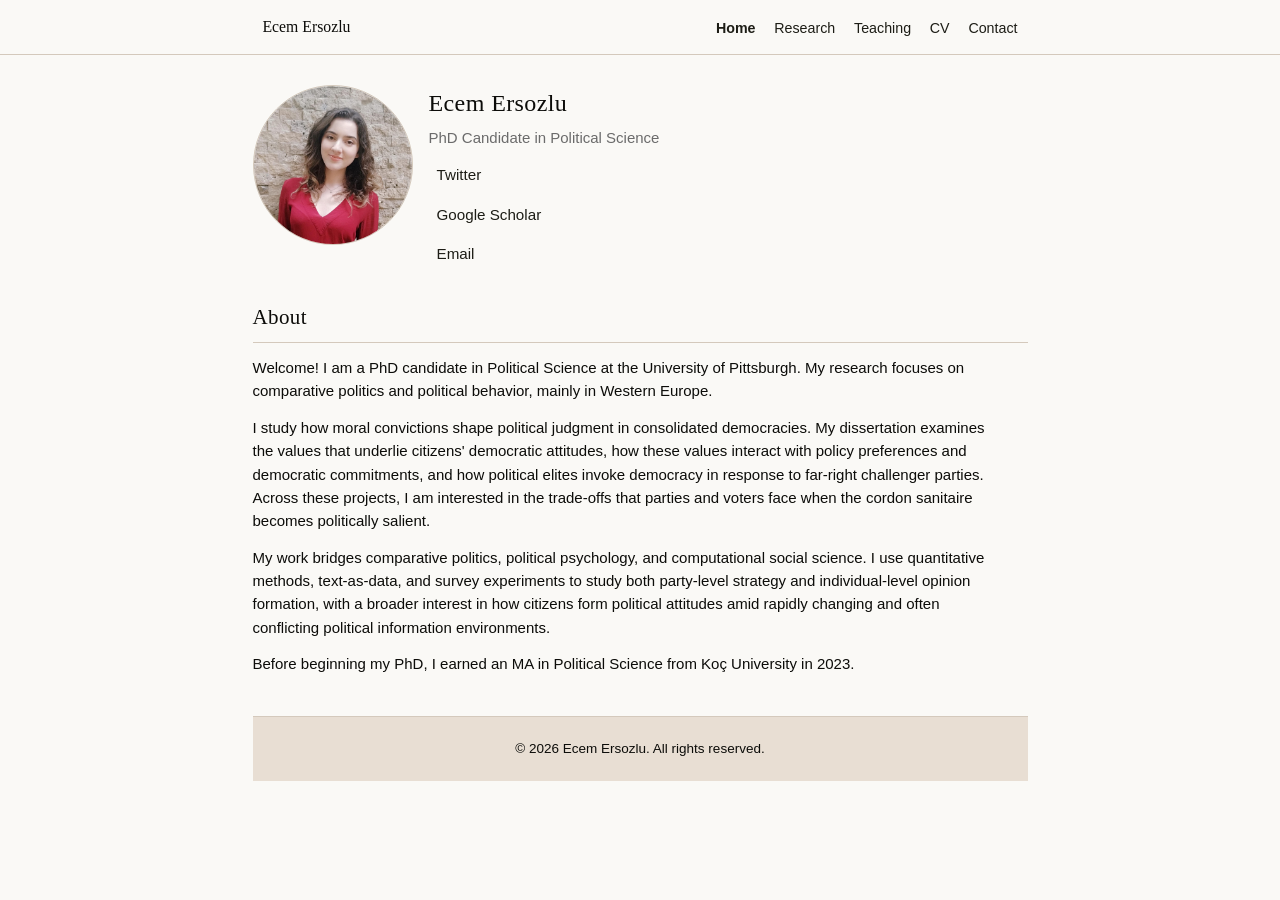
==== index.html @ 4c2ffeb3 "Update bio section with full text provided by user" ====
<!DOCTYPE html>
<html lang="en">
<head>
    <meta charset="UTF-8">
    <meta name="viewport" content="width=device-width, initial-scale=1.0">
    <title>Ecem Ersozlu</title>
    <link rel="stylesheet" href="style.css">
</head>
<body>
    <nav class="navbar">
        <div class="nav-container">
            <a href="index.html" class="nav-logo">Ecem Ersozlu</a>
            <ul class="nav-menu">
                <li><a href="index.html" class="nav-link active">Home</a></li>
                <li><a href="research.html" class="nav-link">Research</a></li>
                <li><a href="teaching.html" class="nav-link">Teaching</a></li>
                <li><a href="cv.html" class="nav-link">CV</a></li>
                <li><a href="contact.html" class="nav-link">Contact</a></li>
            </ul>
        </div>
    </nav>

    <main class="container">
        <section class="hero">
            <div class="hero-content">
                <div class="profile-image-container">
                    <img src="images/profile.jpeg" alt="Profile photo" class="profile-image">
                </div>

                <div class="profile-info">
                    <h1>Ecem Ersozlu</h1>
                    <p class="subtitle">PhD Candidate in Political Science</p>
                    <div class="profile-links">
                        <a href="https://twitter.com" target="_blank" rel="noopener noreferrer" class="profile-link">Twitter</a>
                        <a href="https://scholar.google.com" target="_blank" rel="noopener noreferrer" class="profile-link">Google Scholar</a>
                        <a href="mailto:ece38@pitt.edu" class="profile-link">Email</a>
                    </div>
                </div>
            </div>
        </section>

        <section class="bio">
    <h2>About</h2>
    <p>
        Welcome! I am a PhD candidate in Political Science at the University of Pittsburgh. My research focuses on comparative politics and political behavior, mainly in Western Europe.
    </p>
    <p>
        I study how moral convictions shape political judgment in consolidated democracies. My dissertation examines the values that underlie citizens' democratic attitudes, how these values interact with policy preferences and democratic commitments, and how political elites invoke democracy in response to far-right challenger parties. Across these projects, I am interested in the trade-offs that parties and voters face when the cordon sanitaire becomes politically salient.
    </p>
    <p>
        My work bridges comparative politics, political psychology, and computational social science. I use quantitative methods, text-as-data, and survey experiments to study both party-level strategy and individual-level opinion formation, with a broader interest in how citizens form political attitudes amid rapidly changing and often conflicting political information environments.
    </p>
    <p>
        Before beginning my PhD, I earned an MA in Political Science from Koç University in 2023.
    </p>
</section>

    <footer>
        <p>&copy; 2026 Ecem Ersozlu. All rights reserved.</p>
    </footer>
</body>
</html>
---- style.css ----
/* ===== CSS Reset ===== */
* {
    margin: 0;
    padding: 0;
    box-sizing: border-box;
}

/* ===== Root & Variables ===== */
:root {
    --bg-color: #faf9f6; /* updated as requested */
    --text-color: oklch(15.3% 0.006 107.1);
    --nav-link-color: oklch(22.8% 0.013 107.4); /* top ribbon links color */
    --accent-light: #E8DED3;
    --accent-border: #D4C9BC;
    --serif-font: 'Georgia', 'Garamond', serif;
    --sans-serif-font: -apple-system, BlinkMacSystemFont, 'Segoe UI', 'Roboto', 'Oxygen', 'Ubuntu', 'Cantarell', sans-serif;
}

/* ===== Typography ===== */
body {
    font-family: var(--sans-serif-font);
    background-color: var(--bg-color);
    color: var(--text-color);
    line-height: 1.55; /* slightly more compact */
    font-size: 15px; /* slightly smaller for compactness */
}

h1, h2, h3, h4, h5, h6 {
    font-family: var(--serif-font);
    margin-top: 1.25em;
    margin-bottom: 0.6em;
    font-weight: normal;
    letter-spacing: 0.4px;
}

h1 {
    font-size: 2.2em; /* reduced */
    margin-top: 0.4em;
    margin-bottom: 0.2em;
}

h2 {
    font-size: 1.4em; /* reduced */
    border-bottom: 1px solid var(--accent-border);
    padding-bottom: 0.45em;
}

p {
    margin-bottom: 0.9em;
}

a {
    color: var(--text-color);
    text-decoration: underline;
    text-decoration-thickness: 1px;
    text-underline-offset: 3px;
    transition: opacity 0.18s ease;
}

a:hover {
    opacity: 0.75;
}

/* ===== Navigation ===== */
.navbar {
    background-color: var(--bg-color);
    border-bottom: 1px solid var(--accent-border);
    position: sticky;
    top: 0;
    z-index: 100;
}

.nav-container {
    max-width: 800px;
    margin: 0 auto;
    padding: 1em 1.5em; /* slightly tighter */
    display: flex;
    justify-content: space-between;
    align-items: center;
}

.nav-logo {
    font-family: var(--serif-font);
    font-size: 1.05em;
    text-decoration: none;
    font-weight: normal;
    color: var(--text-color);
}

.nav-logo:hover {
    opacity: 0.8;
}

.nav-menu {
    display: flex;
    list-style: none;
    gap: 1.25em; /* slightly tighter */
}

.nav-link {
    text-decoration: none;
    font-size: 0.95em;
    position: relative;
    transition: opacity 0.18s ease;
    color: var(--nav-link-color); /* apply requested oklch color */
}

.nav-link:hover {
    opacity: 0.8;
}

.nav-link.active {
    font-weight: 600;
}

/* ===== Layout ===== */
.container {
    max-width: 820px;
    margin: 0 auto;
    padding: 2em 1.5em; /* more compact */
}

/* ===== Hero Section ===== */
.hero {
    margin-bottom: 2em; /* slightly compact */
}

.hero-content {
    display: flex;
    align-items: flex-start; /* image and text aligned at top */
    gap: 1rem;
}

.profile-image-container {
    flex: 0 0 auto;
}

.profile-image {
    width: 160px; /* smaller for compact look */
    height: 160px;
    border-radius: 50%;
    object-fit: cover;
    display: block;
    border: 1px solid var(--accent-border);
}

/* Info column (title, subtitle, links) */
.profile-info {
    display: flex;
    flex-direction: column;
    justify-content: flex-start;
}

.profile-info h1 {
    margin: 0;
    font-size: 1.5rem;
}

.subtitle {
    margin: 0.2rem 0 0.6rem 0;
    color: #6b6b6b;
}

/* Links stacked below the title */
.profile-links {
    display: flex;
    flex-direction: column;
    gap: 0.45rem;
}

.profile-link {
    display: inline-block;
    padding: 0.28rem 0.5rem;
    color: var(--nav-link-color);
    text-decoration: none;
    border-radius: 3px;
    font-size: 0.95rem;
}

/* Simple hover style */
.profile-link:hover {
    background: rgba(0,0,0,0.04);
}

/* ===== Bio & Content Sections ===== */
.bio, .research-section, .teaching-section, .cv-section, .contact-section {
    margin-bottom: 2.25em;
}

.bio p, .research-section p, .teaching-section p, .cv-section p {
    max-width: 750px;
    margin-left: 0;
}

/* ===== Research Papers ===== */
.paper {
    margin-bottom: 2em;
    padding-bottom: 2em;
    border-bottom: 1px solid var(--accent-border);
}

.paper:last-child {
    border-bottom: none;
    margin-bottom: 0;
    padding-bottom: 0;
}

.paper-title {
    font-family: var(--serif-font);
    font-size: 1.15em;
    margin-bottom: 0.5em;
    margin-top: 0;
}

.paper-meta {
    font-size: 0.9em;
    font-style: italic;
    margin-bottom: 0.75em;
    color: var(--text-color);
    opacity: 0.85;
}

.paper-abstract {
    font-size: 0.95em;
    line-height: 1.5;
    margin-bottom: 0.75em;
}

.paper-links {
    display: flex;
    gap: 1.25em;
    flex-wrap: wrap;
}

.paper-link {
    font-size: 0.9em;
    text-decoration: underline;
    text-decoration-thickness: 1px;
    text-underline-offset: 4px;
}

/* ===== Teaching ===== */
.course {
    margin-bottom: 1.75em;
    padding-bottom: 1.75em;
    border-bottom: 1px solid var(--accent-border);
}

.course:last-child {
    border-bottom: none;
    margin-bottom: 0;
    padding-bottom: 0;
}

.course-title {
    font-family: var(--serif-font);
    font-size: 1.05em;
    margin-bottom: 0.25em;
    margin-top: 0;
}

.course-role {
    font-size: 0.9em;
    font-style: italic;
    margin-bottom: 0.5em;
    opacity: 0.85;
}

.course-description {
    font-size: 0.95em;
    line-height: 1.5;
}

/* ===== CV Section ===== */
.cv-section h3 {
    margin-top: 1.75em;
}

.cv-item {
    margin-bottom: 1.1em;
}

.cv-item-title {
    font-family: var(--serif-font);
    font-weight: 600;
    margin-bottom: 0.25em;
}

.cv-item-meta {
    font-size: 0.9em;
    font-style: italic;
    opacity: 0.85;
    margin-bottom: 0.5em;
}

.cv-item-description {
    font-size: 0.95em;
    margin-bottom: 0.5em;
}

/* ===== Contact Form ===== */
.contact-section {
    max-width: 600px;
}

.form-group {
    margin-bottom: 1.25em;
}

label {
    display: block;
    margin-bottom: 0.5em;
    font-weight: 500;
    font-family: var(--serif-font);
}

input[type="text"],
input[type="email"],
textarea {
    width: 100%;
    padding: 0.7em;
    border: 1px solid var(--accent-border);
    background-color: white;
    color: var(--text-color);
    font-family: var(--sans-serif-font);
    font-size: 0.95em;
    border-radius: 2px;
}

textarea {
    resize: vertical;
    min-height: 140px;
}

input[type="text"]:focus,
input[type="email"]:focus,
textarea:focus {
    outline: none;
    border-color: var(--text-color);
    box-shadow: 0 0 0 2px rgba(0, 0, 0, 0.04);
}

button {
    background-color: var(--text-color);
    color: var(--bg-color);
    padding: 0.6em 1.6em;
    border: none;
    border-radius: 2px;
    font-family: var(--sans-serif-font);
    font-size: 0.95em;
    cursor: pointer;
    transition: opacity 0.18s ease;
}

button:hover {
    opacity: 0.85;
}

/* ===== Footer ===== */
footer {
    background-color: var(--accent-light);
    border-top: 1px solid var(--accent-border);
    padding: 1.6em;
    text-align: center;
    font-size: 0.9em;
    margin-top: 3em;
}

footer p {
    margin-bottom: 0;
}

/* ===== Responsive Design ===== */
@media (max-width: 768px) {
    .nav-container {
        flex-direction: column;
        gap: 0.8em;
        align-items: flex-start;
    }

    .nav-menu {
        gap: 0.9em;
        font-size: 0.9em;
    }

    h1 {
        font-size: 1.6em;
    }

    h2 {
        font-size: 1.1em;
    }

    .container {
        padding: 1.5em 1em;
    }

    .hero-content {
        flex-direction: column;
        align-items: center;
        text-align: center;
        gap: 0.9rem;
    }

    .profile-image {
        width: 140px;
        height: 140px;
    }

    .profile-links {
        gap: 0.9em;
    }
}

@media (max-width: 480px) {
    body {
        font-size: 14px;
    }

    h1 {
        font-size: 1.4em;
    }

    h2 {
        font-size: 1.05em;
    }

    .nav-menu {
        flex-direction: column;
        gap: 0.8em;
        font-size: 0.85em;
    }

    .container {
        padding: 1em 0.9em;
    }

    .profile-image {
        width: 120px;
        height: 120px;
    }

    .profile-links {
        flex-direction: row;
        gap: 0.6rem;
        flex-wrap: wrap;
        justify-content: center;
    }

    .profile-link {
        display: inline-block;
    }
}
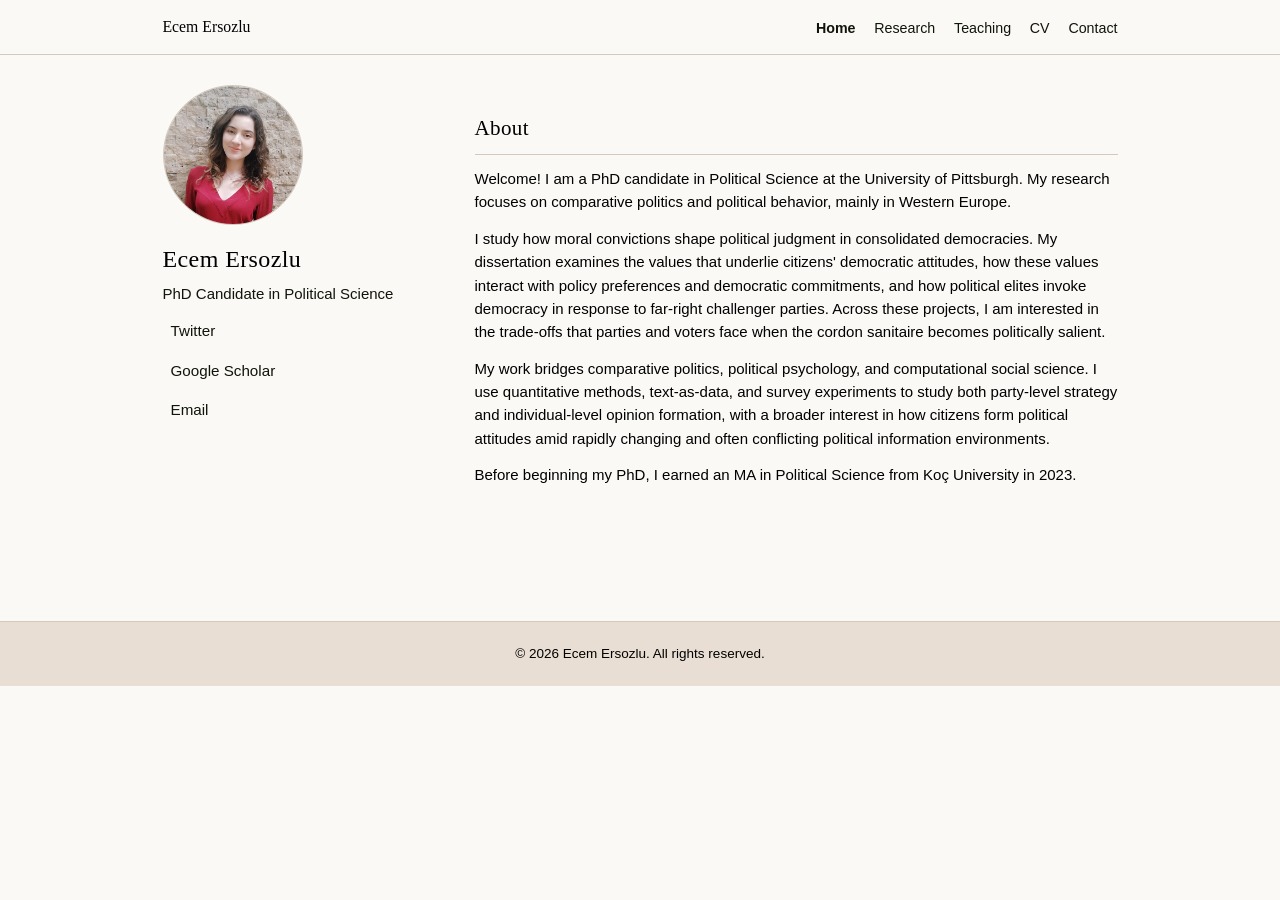
==== commit 0101fc1c: "Layout: left column (image + name + links) and right column (About). Set primary color black and sec" ====
--- a/index.html
+++ b/index.html
@@ -21,12 +21,11 @@
     </nav>
 
     <main class="container">
-        <section class="hero">
-            <div class="hero-content">
+        <section class="intro">
+            <div class="intro-left">
                 <div class="profile-image-container">
                     <img src="images/profile.jpeg" alt="Profile photo" class="profile-image">
                 </div>
-
                 <div class="profile-info">
                     <h1>Ecem Ersozlu</h1>
                     <p class="subtitle">PhD Candidate in Political Science</p>
@@ -37,23 +36,29 @@
                     </div>
                 </div>
             </div>
+
+            <div class="intro-right">
+                <section class="bio">
+                    <h2>About</h2>
+                    <p>
+                        Welcome! I am a PhD candidate in Political Science at the University of Pittsburgh. My research focuses on comparative politics and political behavior, mainly in Western Europe.
+                    </p>
+                    <p>
+                        I study how moral convictions shape political judgment in consolidated democracies. My dissertation examines the values that underlie citizens' democratic attitudes, how these values interact with policy preferences and democratic commitments, and how political elites invoke democracy in response to far-right challenger parties. Across these projects, I am interested in the trade-offs that parties and voters face when the cordon sanitaire becomes politically salient.
+                    </p>
+                    <p>
+                        My work bridges comparative politics, political psychology, and computational social science. I use quantitative methods, text-as-data, and survey experiments to study both party-level strategy and individual-level opinion formation, with a broader interest in how citizens form political attitudes amid rapidly changing and often conflicting political information environments.
+                    </p>
+                    <p>
+                        Before beginning my PhD, I earned an MA in Political Science from Koç University in 2023.
+                    </p>
+                </section>
+            </div>
         </section>
 
-        <section class="bio">
-    <h2>About</h2>
-    <p>
-        Welcome! I am a PhD candidate in Political Science at the University of Pittsburgh. My research focuses on comparative politics and political behavior, mainly in Western Europe.
-    </p>
-    <p>
-        I study how moral convictions shape political judgment in consolidated democracies. My dissertation examines the values that underlie citizens' democratic attitudes, how these values interact with policy preferences and democratic commitments, and how political elites invoke democracy in response to far-right challenger parties. Across these projects, I am interested in the trade-offs that parties and voters face when the cordon sanitaire becomes politically salient.
-    </p>
-    <p>
-        My work bridges comparative politics, political psychology, and computational social science. I use quantitative methods, text-as-data, and survey experiments to study both party-level strategy and individual-level opinion formation, with a broader interest in how citizens form political attitudes amid rapidly changing and often conflicting political information environments.
-    </p>
-    <p>
-        Before beginning my PhD, I earned an MA in Political Science from Koç University in 2023.
-    </p>
-</section>
+        <!-- other sections (research, teaching, etc.) remain below -->
+
+    </main>
 
     <footer>
         <p>&copy; 2026 Ecem Ersozlu. All rights reserved.</p>
--- a/style.css
+++ b/style.css
@@ -7,9 +7,11 @@
 
 /* ===== Root & Variables ===== */
 :root {
-    --bg-color: #faf9f6; /* updated as requested */
-    --text-color: oklch(15.3% 0.006 107.1);
-    --nav-link-color: oklch(22.8% 0.013 107.4); /* top ribbon links color */
+    --bg-color: #faf9f6;
+    --primary-color: #000000; /* writing primary color: black */
+    --secondary-color: #111509; /* writing secondary color and nav links */
+    --text-color: var(--primary-color);
+    --nav-link-color: var(--secondary-color);
     --accent-light: #E8DED3;
     --accent-border: #D4C9BC;
     --serif-font: 'Georgia', 'Garamond', serif;
@@ -21,8 +23,8 @@
     font-family: var(--sans-serif-font);
     background-color: var(--bg-color);
     color: var(--text-color);
-    line-height: 1.55; /* slightly more compact */
-    font-size: 15px; /* slightly smaller for compactness */
+    line-height: 1.55;
+    font-size: 15px;
 }
 
 h1, h2, h3, h4, h5, h6 {
@@ -31,26 +33,28 @@
     margin-bottom: 0.6em;
     font-weight: normal;
     letter-spacing: 0.4px;
+    color: var(--primary-color);
 }
 
 h1 {
-    font-size: 2.2em; /* reduced */
+    font-size: 2.2em;
     margin-top: 0.4em;
     margin-bottom: 0.2em;
 }
 
 h2 {
-    font-size: 1.4em; /* reduced */
+    font-size: 1.4em;
     border-bottom: 1px solid var(--accent-border);
     padding-bottom: 0.45em;
 }
 
 p {
     margin-bottom: 0.9em;
+    color: var(--primary-color);
 }
 
 a {
-    color: var(--text-color);
+    color: var(--primary-color);
     text-decoration: underline;
     text-decoration-thickness: 1px;
     text-underline-offset: 3px;
@@ -71,9 +75,9 @@
 }
 
 .nav-container {
-    max-width: 800px;
+    max-width: 1000px;
     margin: 0 auto;
-    padding: 1em 1.5em; /* slightly tighter */
+    padding: 1em 1.5em;
     display: flex;
     justify-content: space-between;
     align-items: center;
@@ -84,7 +88,7 @@
     font-size: 1.05em;
     text-decoration: none;
     font-weight: normal;
-    color: var(--text-color);
+    color: var(--primary-color);
 }
 
 .nav-logo:hover {
@@ -94,7 +98,7 @@
 .nav-menu {
     display: flex;
     list-style: none;
-    gap: 1.25em; /* slightly tighter */
+    gap: 1.25em;
 }
 
 .nav-link {
@@ -102,7 +106,7 @@
     font-size: 0.95em;
     position: relative;
     transition: opacity 0.18s ease;
-    color: var(--nav-link-color); /* apply requested oklch color */
+    color: var(--nav-link-color);
 }
 
 .nav-link:hover {
@@ -115,53 +119,50 @@
 
 /* ===== Layout ===== */
 .container {
-    max-width: 820px;
+    max-width: 1000px;
     margin: 0 auto;
-    padding: 2em 1.5em; /* more compact */
-}
-
-/* ===== Hero Section ===== */
-.hero {
-    margin-bottom: 2em; /* slightly compact */
-}
-
-.hero-content {
-    display: flex;
-    align-items: flex-start; /* image and text aligned at top */
+    padding: 2em 1.5em;
+}
+
+/* ===== Intro Two-column ===== */
+.intro {
+    display: flex;
+    gap: 2rem;
+    align-items: flex-start;
+    margin-bottom: 2em;
+}
+
+.intro-left {
+    flex: 0 0 280px; /* fixed-ish left column */
+    display: flex;
+    flex-direction: column;
     gap: 1rem;
 }
 
-.profile-image-container {
-    flex: 0 0 auto;
+.intro-right {
+    flex: 1 1 auto;
 }
 
 .profile-image {
-    width: 160px; /* smaller for compact look */
-    height: 160px;
+    width: 140px;
+    height: 140px;
     border-radius: 50%;
     object-fit: cover;
     display: block;
     border: 1px solid var(--accent-border);
 }
 
-/* Info column (title, subtitle, links) */
-.profile-info {
-    display: flex;
-    flex-direction: column;
-    justify-content: flex-start;
-}
-
 .profile-info h1 {
     margin: 0;
     font-size: 1.5rem;
+    color: var(--primary-color);
 }
 
 .subtitle {
     margin: 0.2rem 0 0.6rem 0;
-    color: #6b6b6b;
-}
-
-/* Links stacked below the title */
+    color: var(--secondary-color);
+}
+
 .profile-links {
     display: flex;
     flex-direction: column;
@@ -177,7 +178,6 @@
     font-size: 0.95rem;
 }
 
-/* Simple hover style */
 .profile-link:hover {
     background: rgba(0,0,0,0.04);
 }
@@ -188,266 +188,58 @@
 }
 
 .bio p, .research-section p, .teaching-section p, .cv-section p {
-    max-width: 750px;
+    max-width: 720px;
     margin-left: 0;
 }
 
-/* ===== Research Papers ===== */
-.paper {
-    margin-bottom: 2em;
-    padding-bottom: 2em;
-    border-bottom: 1px solid var(--accent-border);
-}
-
-.paper:last-child {
-    border-bottom: none;
-    margin-bottom: 0;
-    padding-bottom: 0;
-}
-
-.paper-title {
-    font-family: var(--serif-font);
-    font-size: 1.15em;
-    margin-bottom: 0.5em;
-    margin-top: 0;
-}
-
-.paper-meta {
-    font-size: 0.9em;
-    font-style: italic;
-    margin-bottom: 0.75em;
-    color: var(--text-color);
-    opacity: 0.85;
-}
-
-.paper-abstract {
-    font-size: 0.95em;
-    line-height: 1.5;
-    margin-bottom: 0.75em;
-}
-
-.paper-links {
-    display: flex;
-    gap: 1.25em;
-    flex-wrap: wrap;
-}
-
-.paper-link {
-    font-size: 0.9em;
-    text-decoration: underline;
-    text-decoration-thickness: 1px;
-    text-underline-offset: 4px;
-}
-
-/* ===== Teaching ===== */
-.course {
-    margin-bottom: 1.75em;
-    padding-bottom: 1.75em;
-    border-bottom: 1px solid var(--accent-border);
-}
-
-.course:last-child {
-    border-bottom: none;
-    margin-bottom: 0;
-    padding-bottom: 0;
-}
-
-.course-title {
-    font-family: var(--serif-font);
-    font-size: 1.05em;
-    margin-bottom: 0.25em;
-    margin-top: 0;
-}
-
-.course-role {
-    font-size: 0.9em;
-    font-style: italic;
-    margin-bottom: 0.5em;
-    opacity: 0.85;
-}
-
-.course-description {
-    font-size: 0.95em;
-    line-height: 1.5;
-}
-
-/* ===== CV Section ===== */
-.cv-section h3 {
-    margin-top: 1.75em;
-}
-
-.cv-item {
-    margin-bottom: 1.1em;
-}
-
-.cv-item-title {
-    font-family: var(--serif-font);
-    font-weight: 600;
-    margin-bottom: 0.25em;
-}
-
-.cv-item-meta {
-    font-size: 0.9em;
-    font-style: italic;
-    opacity: 0.85;
-    margin-bottom: 0.5em;
-}
-
-.cv-item-description {
-    font-size: 0.95em;
-    margin-bottom: 0.5em;
-}
-
-/* ===== Contact Form ===== */
-.contact-section {
-    max-width: 600px;
-}
-
-.form-group {
-    margin-bottom: 1.25em;
-}
-
-label {
-    display: block;
-    margin-bottom: 0.5em;
-    font-weight: 500;
-    font-family: var(--serif-font);
-}
-
-input[type="text"],
-input[type="email"],
-textarea {
-    width: 100%;
-    padding: 0.7em;
-    border: 1px solid var(--accent-border);
-    background-color: white;
-    color: var(--text-color);
-    font-family: var(--sans-serif-font);
-    font-size: 0.95em;
-    border-radius: 2px;
-}
-
-textarea {
-    resize: vertical;
-    min-height: 140px;
-}
-
-input[type="text"]:focus,
-input[type="email"]:focus,
-textarea:focus {
-    outline: none;
-    border-color: var(--text-color);
-    box-shadow: 0 0 0 2px rgba(0, 0, 0, 0.04);
-}
-
-button {
-    background-color: var(--text-color);
-    color: var(--bg-color);
-    padding: 0.6em 1.6em;
-    border: none;
-    border-radius: 2px;
-    font-family: var(--sans-serif-font);
-    font-size: 0.95em;
-    cursor: pointer;
-    transition: opacity 0.18s ease;
-}
-
-button:hover {
-    opacity: 0.85;
-}
-
-/* ===== Footer ===== */
-footer {
-    background-color: var(--accent-light);
-    border-top: 1px solid var(--accent-border);
-    padding: 1.6em;
-    text-align: center;
-    font-size: 0.9em;
-    margin-top: 3em;
-}
-
-footer p {
-    margin-bottom: 0;
-}
+/* ===== Other content styles preserved from previous file ===== */
+.paper { margin-bottom: 2em; padding-bottom: 2em; border-bottom: 1px solid var(--accent-border); }
+.paper:last-child { border-bottom: none; margin-bottom: 0; padding-bottom: 0; }
+.paper-title { font-family: var(--serif-font); font-size: 1.15em; margin-bottom: 0.5em; margin-top: 0; }
+.paper-meta { font-size: 0.9em; font-style: italic; margin-bottom: 0.75em; color: var(--text-color); opacity: 0.85; }
+.paper-abstract { font-size: 0.95em; line-height: 1.5; margin-bottom: 0.75em; }
+.paper-links { display: flex; gap: 1.25em; flex-wrap: wrap; }
+.paper-link { font-size: 0.9em; text-decoration: underline; text-decoration-thickness: 1px; text-underline-offset: 4px; }
+
+.course { margin-bottom: 1.75em; padding-bottom: 1.75em; border-bottom: 1px solid var(--accent-border); }
+.course:last-child { border-bottom: none; margin-bottom: 0; padding-bottom: 0; }
+.course-title { font-family: var(--serif-font); font-size: 1.05em; margin-bottom: 0.25em; margin-top: 0; }
+.course-role { font-size: 0.9em; font-style: italic; margin-bottom: 0.5em; opacity: 0.85; }
+.course-description { font-size: 0.95em; line-height: 1.5; }
+
+.cv-section h3 { margin-top: 1.75em; }
+.cv-item { margin-bottom: 1.1em; }
+.cv-item-title { font-family: var(--serif-font); font-weight: 600; margin-bottom: 0.25em; }
+.cv-item-meta { font-size: 0.9em; font-style: italic; opacity: 0.85; margin-bottom: 0.5em; }
+.cv-item-description { font-size: 0.95em; margin-bottom: 0.5em; }
+
+.contact-section { max-width: 600px; }
+.form-group { margin-bottom: 1.25em; }
+label { display: block; margin-bottom: 0.5em; font-weight: 500; font-family: var(--serif-font); }
+input[type="text"], input[type="email"], textarea { width: 100%; padding: 0.7em; border: 1px solid var(--accent-border); background-color: white; color: var(--text-color); font-family: var(--sans-serif-font); font-size: 0.95em; border-radius: 2px; }
+textarea { resize: vertical; min-height: 140px; }
+input[type="text"]:focus, input[type="email"]:focus, textarea:focus { outline: none; border-color: var(--text-color); box-shadow: 0 0 0 2px rgba(0, 0, 0, 0.04); }
+button { background-color: var(--text-color); color: var(--bg-color); padding: 0.6em 1.6em; border: none; border-radius: 2px; font-family: var(--sans-serif-font); font-size: 0.95em; cursor: pointer; transition: opacity 0.18s ease; }
+button:hover { opacity: 0.85; }
+
+footer { background-color: var(--accent-light); border-top: 1px solid var(--accent-border); padding: 1.6em; text-align: center; font-size: 0.9em; margin-top: 3em; }
+footer p { margin-bottom: 0; }
 
 /* ===== Responsive Design ===== */
-@media (max-width: 768px) {
-    .nav-container {
-        flex-direction: column;
-        gap: 0.8em;
-        align-items: flex-start;
-    }
-
-    .nav-menu {
-        gap: 0.9em;
-        font-size: 0.9em;
-    }
-
-    h1 {
-        font-size: 1.6em;
-    }
-
-    h2 {
-        font-size: 1.1em;
-    }
-
-    .container {
-        padding: 1.5em 1em;
-    }
-
-    .hero-content {
-        flex-direction: column;
-        align-items: center;
-        text-align: center;
-        gap: 0.9rem;
-    }
-
-    .profile-image {
-        width: 140px;
-        height: 140px;
-    }
-
-    .profile-links {
-        gap: 0.9em;
-    }
+@media (max-width: 900px) {
+    .intro { flex-direction: column; }
+    .intro-left { flex: none; align-items: center; }
+    .intro-right { width: 100%; }
+    .profile-image { width: 140px; height: 140px; }
+    .nav-container { max-width: 100%; padding: 1em; }
 }
 
 @media (max-width: 480px) {
-    body {
-        font-size: 14px;
-    }
-
-    h1 {
-        font-size: 1.4em;
-    }
-
-    h2 {
-        font-size: 1.05em;
-    }
-
-    .nav-menu {
-        flex-direction: column;
-        gap: 0.8em;
-        font-size: 0.85em;
-    }
-
-    .container {
-        padding: 1em 0.9em;
-    }
-
-    .profile-image {
-        width: 120px;
-        height: 120px;
-    }
-
-    .profile-links {
-        flex-direction: row;
-        gap: 0.6rem;
-        flex-wrap: wrap;
-        justify-content: center;
-    }
-
-    .profile-link {
-        display: inline-block;
-    }
-}
+    body { font-size: 14px; }
+    h1 { font-size: 1.4em; }
+    .nav-menu { flex-direction: column; gap: 0.8em; font-size: 0.85em; }
+    .container { padding: 1em 0.9em; }
+    .profile-image { width: 120px; height: 120px; }
+    .profile-links { flex-direction: row; gap: 0.6rem; flex-wrap: wrap; justify-content: center; }
+    .profile-link { display: inline-block; }
+}
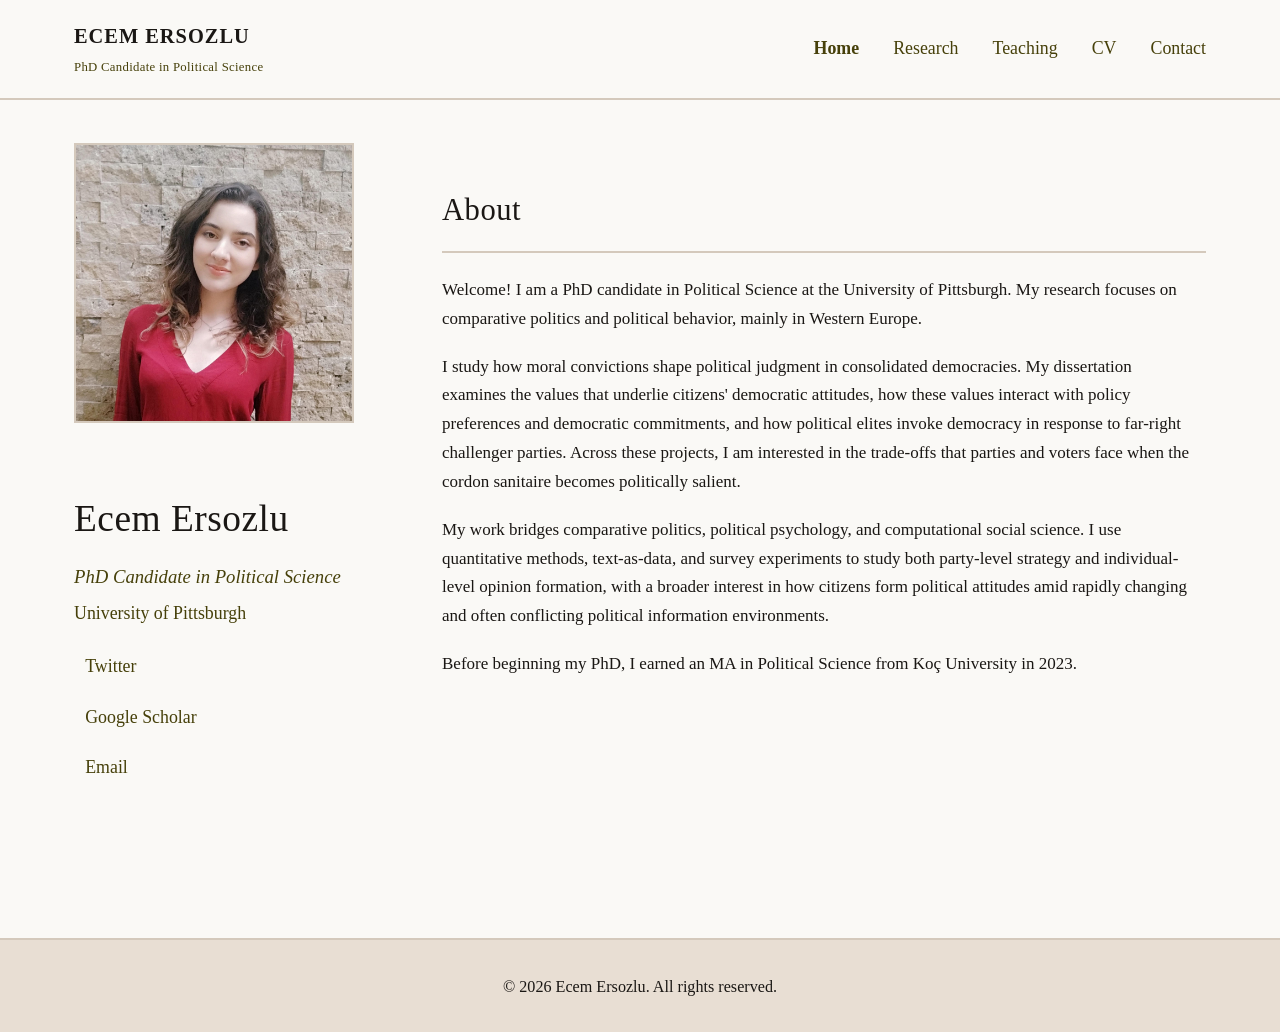
==== commit 9e745897: "Bigger fonts (all serif), square photo, update colors (#46400A secondary, #1a1714 body text), light " ====
--- a/index.html
+++ b/index.html
@@ -9,7 +9,10 @@
 <body>
     <nav class="navbar">
         <div class="nav-container">
-            <a href="index.html" class="nav-logo">Ecem Ersozlu</a>
+            <div class="nav-logo">
+                <div class="nav-logo-main">ECEM ERSOZLU</div>
+                <div class="nav-logo-sub">PhD Candidate in Political Science</div>
+            </div>
             <ul class="nav-menu">
                 <li><a href="index.html" class="nav-link active">Home</a></li>
                 <li><a href="research.html" class="nav-link">Research</a></li>
@@ -29,6 +32,7 @@
                 <div class="profile-info">
                     <h1>Ecem Ersozlu</h1>
                     <p class="subtitle">PhD Candidate in Political Science</p>
+                    <p class="institution">University of Pittsburgh</p>
                     <div class="profile-links">
                         <a href="https://twitter.com" target="_blank" rel="noopener noreferrer" class="profile-link">Twitter</a>
                         <a href="https://scholar.google.com" target="_blank" rel="noopener noreferrer" class="profile-link">Google Scholar</a>
--- a/style.css
+++ b/style.css
@@ -8,109 +8,124 @@
 /* ===== Root & Variables ===== */
 :root {
     --bg-color: #faf9f6;
-    --primary-color: #000000; /* writing primary color: black */
-    --secondary-color: #111509; /* writing secondary color and nav links */
+    --primary-color: #1a1714; /* body text: slightly darker than #111509 */
+    --secondary-color: #46400A; /* nav links and accent text */
+    --light-earthy-olive: #E8DED3; /* light earthy olive for secondary backgrounds */
     --text-color: var(--primary-color);
     --nav-link-color: var(--secondary-color);
-    --accent-light: #E8DED3;
+    --accent-light: var(--light-earthy-olive);
     --accent-border: #D4C9BC;
     --serif-font: 'Georgia', 'Garamond', serif;
-    --sans-serif-font: -apple-system, BlinkMacSystemFont, 'Segoe UI', 'Roboto', 'Oxygen', 'Ubuntu', 'Cantarell', sans-serif;
 }
 
 /* ===== Typography ===== */
 body {
-    font-family: var(--sans-serif-font);
+    font-family: var(--serif-font);
     background-color: var(--bg-color);
     color: var(--text-color);
-    line-height: 1.55;
-    font-size: 15px;
+    line-height: 1.65;
+    font-size: 17px;
 }
 
 h1, h2, h3, h4, h5, h6 {
     font-family: var(--serif-font);
-    margin-top: 1.25em;
-    margin-bottom: 0.6em;
+    margin-top: 1.4em;
+    margin-bottom: 0.75em;
     font-weight: normal;
-    letter-spacing: 0.4px;
+    letter-spacing: 0.5px;
     color: var(--primary-color);
 }
 
 h1 {
-    font-size: 2.2em;
-    margin-top: 0.4em;
-    margin-bottom: 0.2em;
+    font-size: 2.5em;
+    margin-top: 0.5em;
+    margin-bottom: 0.3em;
 }
 
 h2 {
-    font-size: 1.4em;
-    border-bottom: 1px solid var(--accent-border);
-    padding-bottom: 0.45em;
+    font-size: 1.8em;
+    border-bottom: 2px solid var(--accent-border);
+    padding-bottom: 0.5em;
 }
 
 p {
-    margin-bottom: 0.9em;
+    margin-bottom: 1.1em;
     color: var(--primary-color);
+    line-height: 1.7;
 }
 
 a {
     color: var(--primary-color);
     text-decoration: underline;
     text-decoration-thickness: 1px;
-    text-underline-offset: 3px;
-    transition: opacity 0.18s ease;
+    text-underline-offset: 4px;
+    transition: opacity 0.2s ease;
 }
 
 a:hover {
-    opacity: 0.75;
+    opacity: 0.7;
 }
 
 /* ===== Navigation ===== */
 .navbar {
     background-color: var(--bg-color);
-    border-bottom: 1px solid var(--accent-border);
+    border-bottom: 2px solid var(--accent-border);
     position: sticky;
     top: 0;
     z-index: 100;
 }
 
 .nav-container {
-    max-width: 1000px;
+    max-width: 1200px;
     margin: 0 auto;
-    padding: 1em 1.5em;
+    padding: 1.2em 2em;
     display: flex;
     justify-content: space-between;
     align-items: center;
+    gap: 2em;
 }
 
 .nav-logo {
-    font-family: var(--serif-font);
-    font-size: 1.05em;
+    flex: 0 0 auto;
     text-decoration: none;
     font-weight: normal;
+}
+
+.nav-logo-main {
+    font-family: var(--serif-font);
+    font-size: 1.2em;
+    font-weight: 600;
     color: var(--primary-color);
-}
-
-.nav-logo:hover {
-    opacity: 0.8;
+    letter-spacing: 1px;
+}
+
+.nav-logo-sub {
+    font-family: var(--serif-font);
+    font-size: 0.75em;
+    color: var(--secondary-color);
+    margin-top: 0.2em;
+    text-align: center;
+    letter-spacing: 0.3px;
 }
 
 .nav-menu {
     display: flex;
     list-style: none;
-    gap: 1.25em;
+    gap: 2em;
+    margin: 0;
 }
 
 .nav-link {
     text-decoration: none;
-    font-size: 0.95em;
+    font-size: 1.05em;
     position: relative;
-    transition: opacity 0.18s ease;
+    transition: opacity 0.2s ease;
     color: var(--nav-link-color);
+    font-family: var(--serif-font);
 }
 
 .nav-link:hover {
-    opacity: 0.8;
+    opacity: 0.75;
 }
 
 .nav-link.active {
@@ -119,127 +134,355 @@
 
 /* ===== Layout ===== */
 .container {
-    max-width: 1000px;
+    max-width: 1200px;
     margin: 0 auto;
-    padding: 2em 1.5em;
+    padding: 2.5em 2em;
 }
 
 /* ===== Intro Two-column ===== */
 .intro {
     display: flex;
-    gap: 2rem;
+    gap: 3rem;
     align-items: flex-start;
-    margin-bottom: 2em;
+    margin-bottom: 2.5em;
 }
 
 .intro-left {
-    flex: 0 0 280px; /* fixed-ish left column */
+    flex: 0 0 320px;
     display: flex;
     flex-direction: column;
-    gap: 1rem;
+    gap: 1.25rem;
 }
 
 .intro-right {
     flex: 1 1 auto;
 }
 
+.profile-image-container {
+    margin-bottom: 0.5em;
+}
+
 .profile-image {
-    width: 140px;
-    height: 140px;
-    border-radius: 50%;
+    width: 280px;
+    height: 280px;
     object-fit: cover;
     display: block;
-    border: 1px solid var(--accent-border);
+    border: 2px solid var(--accent-border);
 }
 
 .profile-info h1 {
-    margin: 0;
-    font-size: 1.5rem;
+    margin: 1em 0 0.3em 0;
+    font-size: 2.2em;
     color: var(--primary-color);
 }
 
 .subtitle {
-    margin: 0.2rem 0 0.6rem 0;
+    margin: 0.2rem 0 0.3rem 0;
     color: var(--secondary-color);
+    font-size: 1.1em;
+    font-style: italic;
+}
+
+.institution {
+    margin: 0 0 1em 0;
+    color: var(--secondary-color);
+    font-size: 1.05em;
+    font-weight: 500;
 }
 
 .profile-links {
     display: flex;
     flex-direction: column;
-    gap: 0.45rem;
+    gap: 0.5rem;
 }
 
 .profile-link {
     display: inline-block;
-    padding: 0.28rem 0.5rem;
+    padding: 0.4rem 0.7rem;
     color: var(--nav-link-color);
     text-decoration: none;
-    border-radius: 3px;
-    font-size: 0.95rem;
+    border-radius: 4px;
+    font-size: 1.05em;
+    font-family: var(--serif-font);
 }
 
 .profile-link:hover {
-    background: rgba(0,0,0,0.04);
+    background: rgba(70, 64, 10, 0.08);
 }
 
 /* ===== Bio & Content Sections ===== */
 .bio, .research-section, .teaching-section, .cv-section, .contact-section {
-    margin-bottom: 2.25em;
+    margin-bottom: 2.5em;
 }
 
 .bio p, .research-section p, .teaching-section p, .cv-section p {
-    max-width: 720px;
+    max-width: 750px;
     margin-left: 0;
 }
 
-/* ===== Other content styles preserved from previous file ===== */
-.paper { margin-bottom: 2em; padding-bottom: 2em; border-bottom: 1px solid var(--accent-border); }
-.paper:last-child { border-bottom: none; margin-bottom: 0; padding-bottom: 0; }
-.paper-title { font-family: var(--serif-font); font-size: 1.15em; margin-bottom: 0.5em; margin-top: 0; }
-.paper-meta { font-size: 0.9em; font-style: italic; margin-bottom: 0.75em; color: var(--text-color); opacity: 0.85; }
-.paper-abstract { font-size: 0.95em; line-height: 1.5; margin-bottom: 0.75em; }
-.paper-links { display: flex; gap: 1.25em; flex-wrap: wrap; }
-.paper-link { font-size: 0.9em; text-decoration: underline; text-decoration-thickness: 1px; text-underline-offset: 4px; }
-
-.course { margin-bottom: 1.75em; padding-bottom: 1.75em; border-bottom: 1px solid var(--accent-border); }
-.course:last-child { border-bottom: none; margin-bottom: 0; padding-bottom: 0; }
-.course-title { font-family: var(--serif-font); font-size: 1.05em; margin-bottom: 0.25em; margin-top: 0; }
-.course-role { font-size: 0.9em; font-style: italic; margin-bottom: 0.5em; opacity: 0.85; }
-.course-description { font-size: 0.95em; line-height: 1.5; }
-
-.cv-section h3 { margin-top: 1.75em; }
-.cv-item { margin-bottom: 1.1em; }
-.cv-item-title { font-family: var(--serif-font); font-weight: 600; margin-bottom: 0.25em; }
-.cv-item-meta { font-size: 0.9em; font-style: italic; opacity: 0.85; margin-bottom: 0.5em; }
-.cv-item-description { font-size: 0.95em; margin-bottom: 0.5em; }
-
-.contact-section { max-width: 600px; }
-.form-group { margin-bottom: 1.25em; }
-label { display: block; margin-bottom: 0.5em; font-weight: 500; font-family: var(--serif-font); }
-input[type="text"], input[type="email"], textarea { width: 100%; padding: 0.7em; border: 1px solid var(--accent-border); background-color: white; color: var(--text-color); font-family: var(--sans-serif-font); font-size: 0.95em; border-radius: 2px; }
-textarea { resize: vertical; min-height: 140px; }
-input[type="text"]:focus, input[type="email"]:focus, textarea:focus { outline: none; border-color: var(--text-color); box-shadow: 0 0 0 2px rgba(0, 0, 0, 0.04); }
-button { background-color: var(--text-color); color: var(--bg-color); padding: 0.6em 1.6em; border: none; border-radius: 2px; font-family: var(--sans-serif-font); font-size: 0.95em; cursor: pointer; transition: opacity 0.18s ease; }
-button:hover { opacity: 0.85; }
-
-footer { background-color: var(--accent-light); border-top: 1px solid var(--accent-border); padding: 1.6em; text-align: center; font-size: 0.9em; margin-top: 3em; }
-footer p { margin-bottom: 0; }
+/* ===== Research Papers ===== */
+.paper {
+    margin-bottom: 2.5em;
+    padding-bottom: 2.5em;
+    border-bottom: 1px solid var(--accent-border);
+}
+
+.paper:last-child {
+    border-bottom: none;
+    margin-bottom: 0;
+    padding-bottom: 0;
+}
+
+.paper-title {
+    font-family: var(--serif-font);
+    font-size: 1.4em;
+    margin-bottom: 0.5em;
+    margin-top: 0;
+}
+
+.paper-meta {
+    font-size: 1em;
+    font-style: italic;
+    margin-bottom: 0.8em;
+    color: var(--text-color);
+    opacity: 0.85;
+}
+
+.paper-abstract {
+    font-size: 1em;
+    line-height: 1.65;
+    margin-bottom: 0.75em;
+}
+
+.paper-links {
+    display: flex;
+    gap: 1.5em;
+    flex-wrap: wrap;
+}
+
+.paper-link {
+    font-size: 0.95em;
+    text-decoration: underline;
+    text-decoration-thickness: 1px;
+    text-underline-offset: 4px;
+}
+
+/* ===== Teaching ===== */
+.course {
+    margin-bottom: 2em;
+    padding-bottom: 2em;
+    border-bottom: 1px solid var(--accent-border);
+}
+
+.course:last-child {
+    border-bottom: none;
+    margin-bottom: 0;
+    padding-bottom: 0;
+}
+
+.course-title {
+    font-family: var(--serif-font);
+    font-size: 1.2em;
+    margin-bottom: 0.25em;
+    margin-top: 0;
+}
+
+.course-role {
+    font-size: 1em;
+    font-style: italic;
+    margin-bottom: 0.5em;
+    opacity: 0.85;
+}
+
+.course-description {
+    font-size: 1em;
+    line-height: 1.65;
+}
+
+/* ===== CV Section ===== */
+.cv-section h3 {
+    margin-top: 2em;
+}
+
+.cv-item {
+    margin-bottom: 1.3em;
+}
+
+.cv-item-title {
+    font-family: var(--serif-font);
+    font-weight: 600;
+    margin-bottom: 0.25em;
+    font-size: 1.05em;
+}
+
+.cv-item-meta {
+    font-size: 1em;
+    font-style: italic;
+    opacity: 0.85;
+    margin-bottom: 0.5em;
+}
+
+.cv-item-description {
+    font-size: 1em;
+    margin-bottom: 0.5em;
+}
+
+/* ===== Contact Form ===== */
+.contact-section {
+    max-width: 650px;
+}
+
+.form-group {
+    margin-bottom: 1.5em;
+}
+
+label {
+    display: block;
+    margin-bottom: 0.6em;
+    font-weight: 500;
+    font-family: var(--serif-font);
+    font-size: 1.05em;
+}
+
+input[type="text"],
+input[type="email"],
+textarea {
+    width: 100%;
+    padding: 0.8em;
+    border: 1px solid var(--accent-border);
+    background-color: white;
+    color: var(--text-color);
+    font-family: var(--serif-font);
+    font-size: 1em;
+    border-radius: 3px;
+}
+
+textarea {
+    resize: vertical;
+    min-height: 160px;
+}
+
+input[type="text"]:focus,
+input[type="email"]:focus,
+textarea:focus {
+    outline: none;
+    border-color: var(--secondary-color);
+    box-shadow: 0 0 0 3px rgba(70, 64, 10, 0.1);
+}
+
+button {
+    background-color: var(--secondary-color);
+    color: var(--bg-color);
+    padding: 0.75em 2em;
+    border: none;
+    border-radius: 3px;
+    font-family: var(--serif-font);
+    font-size: 1.05em;
+    cursor: pointer;
+    transition: opacity 0.2s ease;
+}
+
+button:hover {
+    opacity: 0.85;
+}
+
+/* ===== Footer ===== */
+footer {
+    background-color: var(--accent-light);
+    border-top: 2px solid var(--accent-border);
+    padding: 2em;
+    text-align: center;
+    font-size: 0.95em;
+    margin-top: 4em;
+}
+
+footer p {
+    margin-bottom: 0;
+}
 
 /* ===== Responsive Design ===== */
+@media (max-width: 1024px) {
+    .intro {
+        gap: 2rem;
+    }
+    .intro-left {
+        flex: 0 0 280px;
+    }
+    .profile-image {
+        width: 240px;
+        height: 240px;
+    }
+}
+
 @media (max-width: 900px) {
-    .intro { flex-direction: column; }
-    .intro-left { flex: none; align-items: center; }
-    .intro-right { width: 100%; }
-    .profile-image { width: 140px; height: 140px; }
-    .nav-container { max-width: 100%; padding: 1em; }
+    .nav-container {
+        flex-direction: column;
+        align-items: center;
+        padding: 1.2em;
+    }
+    
+    .intro {
+        flex-direction: column;
+        gap: 2rem;
+    }
+    
+    .intro-left {
+        flex: none;
+        align-items: center;
+        text-align: center;
+    }
+    
+    .intro-right {
+        width: 100%;
+    }
+    
+    .profile-image {
+        width: 220px;
+        height: 220px;
+    }
 }
 
 @media (max-width: 480px) {
-    body { font-size: 14px; }
-    h1 { font-size: 1.4em; }
-    .nav-menu { flex-direction: column; gap: 0.8em; font-size: 0.85em; }
-    .container { padding: 1em 0.9em; }
-    .profile-image { width: 120px; height: 120px; }
-    .profile-links { flex-direction: row; gap: 0.6rem; flex-wrap: wrap; justify-content: center; }
-    .profile-link { display: inline-block; }
-}
+    body {
+        font-size: 15px;
+    }
+    
+    h1 {
+        font-size: 1.8em;
+    }
+    
+    h2 {
+        font-size: 1.3em;
+    }
+    
+    .nav-container {
+        flex-direction: column;
+        padding: 1em;
+    }
+    
+    .nav-menu {
+        flex-direction: column;
+        gap: 1em;
+        font-size: 0.95em;
+    }
+    
+    .container {
+        padding: 1.5em;
+    }
+    
+    .profile-image {
+        width: 180px;
+        height: 180px;
+    }
+    
+    .profile-links {
+        flex-direction: row;
+        gap: 0.5rem;
+        flex-wrap: wrap;
+        justify-content: center;
+    }
+    
+    .profile-link {
+        display: inline-block;
+    }
+}
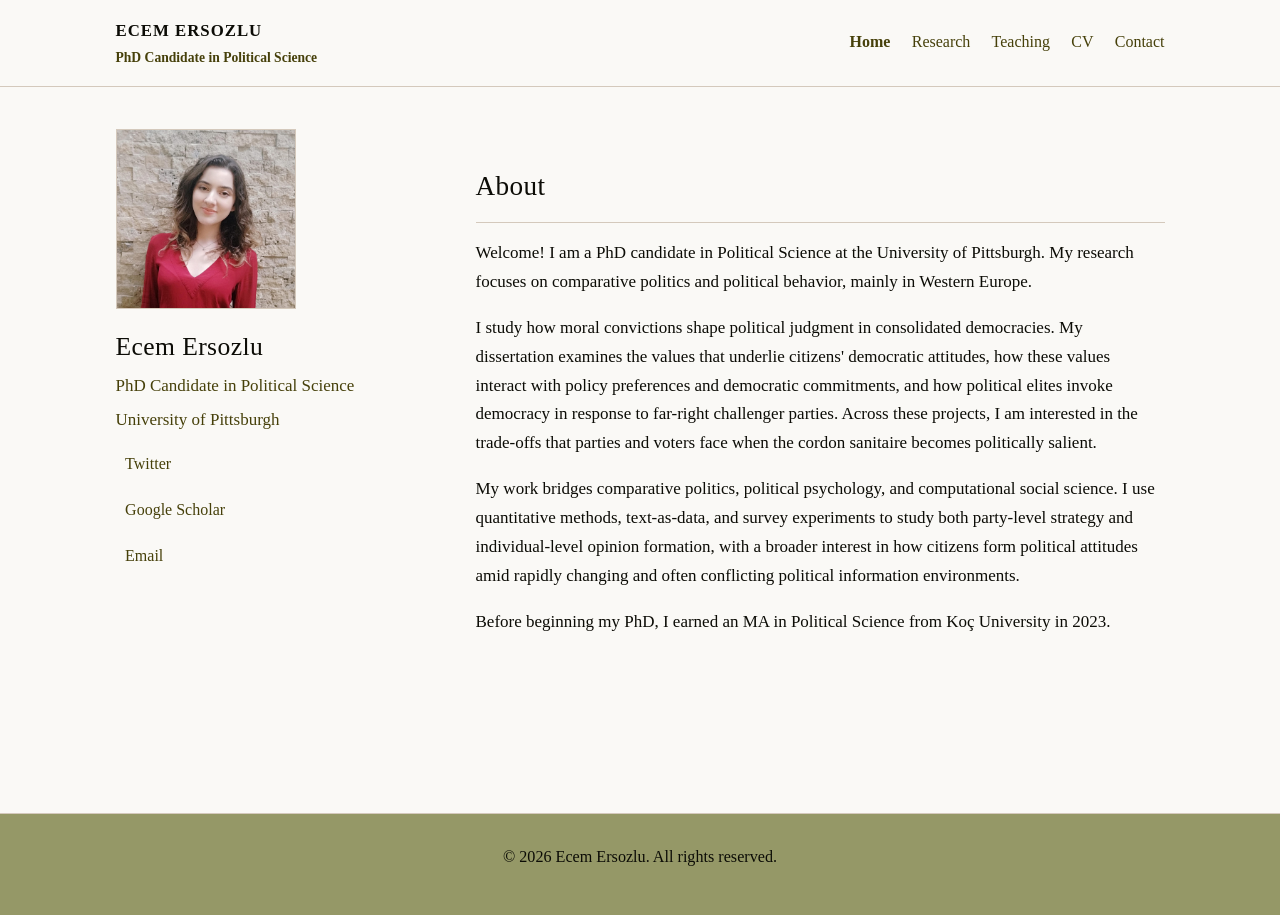
==== commit 37699229: "Update layout and styles: larger serif typography, primary text slightly darker than #111509, second" ====
--- a/index.html
+++ b/index.html
@@ -9,10 +9,10 @@
 <body>
     <nav class="navbar">
         <div class="nav-container">
-            <div class="nav-logo">
-                <div class="nav-logo-main">ECEM ERSOZLU</div>
-                <div class="nav-logo-sub">PhD Candidate in Political Science</div>
-            </div>
+            <a href="index.html" class="nav-logo">
+                <span class="nav-logo-line1">ECEM ERSOZLU</span>
+                <span class="nav-logo-line2">PhD Candidate in Political Science</span>
+            </a>
             <ul class="nav-menu">
                 <li><a href="index.html" class="nav-link active">Home</a></li>
                 <li><a href="research.html" class="nav-link">Research</a></li>
@@ -32,7 +32,7 @@
                 <div class="profile-info">
                     <h1>Ecem Ersozlu</h1>
                     <p class="subtitle">PhD Candidate in Political Science</p>
-                    <p class="institution">University of Pittsburgh</p>
+                    <p class="university">University of Pittsburgh</p>
                     <div class="profile-links">
                         <a href="https://twitter.com" target="_blank" rel="noopener noreferrer" class="profile-link">Twitter</a>
                         <a href="https://scholar.google.com" target="_blank" rel="noopener noreferrer" class="profile-link">Google Scholar</a>
--- a/style.css
+++ b/style.css
@@ -8,12 +8,9 @@
 /* ===== Root & Variables ===== */
 :root {
     --bg-color: #faf9f6;
-    --primary-color: #1a1714; /* body text: slightly darker than #111509 */
-    --secondary-color: #46400A; /* nav links and accent text */
-    --light-earthy-olive: #E8DED3; /* light earthy olive for secondary backgrounds */
-    --text-color: var(--primary-color);
-    --nav-link-color: var(--secondary-color);
-    --accent-light: var(--light-earthy-olive);
+    --primary-text: #0c0c06; /* slightly darker than #111509 */
+    --secondary-color: #46400A; /* dark olive */
+    --secondary-bg: #959867; /* light earthy olive for backgrounds */
     --accent-border: #D4C9BC;
     --serif-font: 'Georgia', 'Garamond', serif;
 }
@@ -22,110 +19,105 @@
 body {
     font-family: var(--serif-font);
     background-color: var(--bg-color);
-    color: var(--text-color);
-    line-height: 1.65;
-    font-size: 17px;
+    color: var(--primary-text);
+    line-height: 1.7; /* larger spacing for readability */
+    font-size: 17px; /* make everything a bit bigger */
 }
 
 h1, h2, h3, h4, h5, h6 {
     font-family: var(--serif-font);
-    margin-top: 1.4em;
-    margin-bottom: 0.75em;
+    margin-top: 1.25em;
+    margin-bottom: 0.6em;
     font-weight: normal;
-    letter-spacing: 0.5px;
-    color: var(--primary-color);
+    letter-spacing: 0.4px;
+    color: var(--primary-text);
 }
 
 h1 {
-    font-size: 2.5em;
-    margin-top: 0.5em;
-    margin-bottom: 0.3em;
+    font-size: 2.6em; /* larger */
+    margin-top: 0.4em;
+    margin-bottom: 0.2em;
 }
 
 h2 {
-    font-size: 1.8em;
-    border-bottom: 2px solid var(--accent-border);
-    padding-bottom: 0.5em;
+    font-size: 1.6em;
+    border-bottom: 1px solid var(--accent-border);
+    padding-bottom: 0.45em;
 }
 
 p {
-    margin-bottom: 1.1em;
-    color: var(--primary-color);
-    line-height: 1.7;
+    margin-bottom: 1em;
+    color: var(--primary-text);
 }
 
 a {
-    color: var(--primary-color);
+    color: var(--primary-text);
     text-decoration: underline;
     text-decoration-thickness: 1px;
-    text-underline-offset: 4px;
-    transition: opacity 0.2s ease;
+    text-underline-offset: 3px;
+    transition: opacity 0.18s ease;
 }
 
 a:hover {
-    opacity: 0.7;
+    opacity: 0.75;
 }
 
 /* ===== Navigation ===== */
 .navbar {
     background-color: var(--bg-color);
-    border-bottom: 2px solid var(--accent-border);
+    border-bottom: 1px solid var(--accent-border);
     position: sticky;
     top: 0;
     z-index: 100;
 }
 
 .nav-container {
-    max-width: 1200px;
+    max-width: 1100px;
     margin: 0 auto;
-    padding: 1.2em 2em;
+    padding: 1em 1.5em;
     display: flex;
     justify-content: space-between;
     align-items: center;
-    gap: 2em;
 }
 
 .nav-logo {
-    flex: 0 0 auto;
+    font-family: var(--serif-font);
     text-decoration: none;
-    font-weight: normal;
-}
-
-.nav-logo-main {
-    font-family: var(--serif-font);
-    font-size: 1.2em;
-    font-weight: 600;
-    color: var(--primary-color);
+    font-weight: 700;
+    color: var(--primary-text);
+    display: inline-block;
+}
+
+.nav-logo-line1 {
+    display: block;
+    font-size: 1.05rem;
     letter-spacing: 1px;
-}
-
-.nav-logo-sub {
-    font-family: var(--serif-font);
-    font-size: 0.75em;
-    color: var(--secondary-color);
-    margin-top: 0.2em;
+    text-transform: uppercase;
+}
+
+.nav-logo-line2 {
+    display: block;
+    font-size: 0.85rem;
+    color: var(--secondary-color);
     text-align: center;
-    letter-spacing: 0.3px;
-}
-
-.nav-menu {
+}
+
+.nav-container .nav-menu {
     display: flex;
     list-style: none;
-    gap: 2em;
-    margin: 0;
+    gap: 1.25em;
 }
 
 .nav-link {
     text-decoration: none;
-    font-size: 1.05em;
+    font-size: 1rem;
     position: relative;
-    transition: opacity 0.2s ease;
-    color: var(--nav-link-color);
-    font-family: var(--serif-font);
+    transition: opacity 0.18s ease;
+    color: var(--secondary-color);
 }
 
 .nav-link:hover {
-    opacity: 0.75;
+    opacity: 0.8;
 }
 
 .nav-link.active {
@@ -134,60 +126,54 @@
 
 /* ===== Layout ===== */
 .container {
-    max-width: 1200px;
+    max-width: 1100px;
     margin: 0 auto;
-    padding: 2.5em 2em;
+    padding: 2.5em 1.5em;
 }
 
 /* ===== Intro Two-column ===== */
 .intro {
     display: flex;
-    gap: 3rem;
+    gap: 2.5rem;
     align-items: flex-start;
     margin-bottom: 2.5em;
 }
 
 .intro-left {
-    flex: 0 0 320px;
+    flex: 0 0 320px; /* slightly wider left column */
     display: flex;
     flex-direction: column;
-    gap: 1.25rem;
+    gap: 1rem;
 }
 
 .intro-right {
     flex: 1 1 auto;
 }
 
-.profile-image-container {
-    margin-bottom: 0.5em;
-}
-
 .profile-image {
-    width: 280px;
-    height: 280px;
+    width: 180px;
+    height: 180px;
     object-fit: cover;
     display: block;
-    border: 2px solid var(--accent-border);
+    border: 1px solid var(--accent-border);
+    /* square image (no border-radius) */
 }
 
 .profile-info h1 {
-    margin: 1em 0 0.3em 0;
-    font-size: 2.2em;
-    color: var(--primary-color);
+    margin: 0;
+    font-size: 1.6rem;
+    color: var(--primary-text);
 }
 
 .subtitle {
     margin: 0.2rem 0 0.3rem 0;
     color: var(--secondary-color);
-    font-size: 1.1em;
-    font-style: italic;
-}
-
-.institution {
-    margin: 0 0 1em 0;
-    color: var(--secondary-color);
-    font-size: 1.05em;
-    font-weight: 500;
+}
+
+.university {
+    margin: 0 0 0.6rem 0;
+    color: var(--secondary-color);
+    font-style: normal;
 }
 
 .profile-links {
@@ -198,16 +184,15 @@
 
 .profile-link {
     display: inline-block;
-    padding: 0.4rem 0.7rem;
-    color: var(--nav-link-color);
+    padding: 0.35rem 0.6rem;
+    color: var(--secondary-color);
     text-decoration: none;
-    border-radius: 4px;
-    font-size: 1.05em;
-    font-family: var(--serif-font);
+    border-radius: 3px;
+    font-size: 1rem;
 }
 
 .profile-link:hover {
-    background: rgba(70, 64, 10, 0.08);
+    background: rgba(70,64,10,0.06);
 }
 
 /* ===== Bio & Content Sections ===== */
@@ -216,273 +201,67 @@
 }
 
 .bio p, .research-section p, .teaching-section p, .cv-section p {
-    max-width: 750px;
+    max-width: 760px;
     margin-left: 0;
-}
-
-/* ===== Research Papers ===== */
-.paper {
-    margin-bottom: 2.5em;
-    padding-bottom: 2.5em;
-    border-bottom: 1px solid var(--accent-border);
-}
-
-.paper:last-child {
-    border-bottom: none;
-    margin-bottom: 0;
-    padding-bottom: 0;
-}
-
-.paper-title {
-    font-family: var(--serif-font);
-    font-size: 1.4em;
-    margin-bottom: 0.5em;
-    margin-top: 0;
-}
-
-.paper-meta {
-    font-size: 1em;
-    font-style: italic;
-    margin-bottom: 0.8em;
-    color: var(--text-color);
-    opacity: 0.85;
-}
-
-.paper-abstract {
-    font-size: 1em;
-    line-height: 1.65;
-    margin-bottom: 0.75em;
-}
-
-.paper-links {
-    display: flex;
-    gap: 1.5em;
-    flex-wrap: wrap;
-}
-
-.paper-link {
-    font-size: 0.95em;
-    text-decoration: underline;
-    text-decoration-thickness: 1px;
-    text-underline-offset: 4px;
-}
-
-/* ===== Teaching ===== */
-.course {
-    margin-bottom: 2em;
-    padding-bottom: 2em;
-    border-bottom: 1px solid var(--accent-border);
-}
-
-.course:last-child {
-    border-bottom: none;
-    margin-bottom: 0;
-    padding-bottom: 0;
-}
-
-.course-title {
-    font-family: var(--serif-font);
-    font-size: 1.2em;
-    margin-bottom: 0.25em;
-    margin-top: 0;
-}
-
-.course-role {
-    font-size: 1em;
-    font-style: italic;
-    margin-bottom: 0.5em;
-    opacity: 0.85;
-}
-
-.course-description {
-    font-size: 1em;
-    line-height: 1.65;
-}
-
-/* ===== CV Section ===== */
-.cv-section h3 {
-    margin-top: 2em;
-}
-
-.cv-item {
-    margin-bottom: 1.3em;
-}
-
-.cv-item-title {
-    font-family: var(--serif-font);
-    font-weight: 600;
-    margin-bottom: 0.25em;
-    font-size: 1.05em;
-}
-
-.cv-item-meta {
-    font-size: 1em;
-    font-style: italic;
-    opacity: 0.85;
-    margin-bottom: 0.5em;
-}
-
-.cv-item-description {
-    font-size: 1em;
-    margin-bottom: 0.5em;
-}
-
-/* ===== Contact Form ===== */
-.contact-section {
-    max-width: 650px;
-}
-
-.form-group {
-    margin-bottom: 1.5em;
-}
-
-label {
-    display: block;
-    margin-bottom: 0.6em;
-    font-weight: 500;
-    font-family: var(--serif-font);
-    font-size: 1.05em;
-}
-
-input[type="text"],
-input[type="email"],
-textarea {
-    width: 100%;
-    padding: 0.8em;
-    border: 1px solid var(--accent-border);
-    background-color: white;
-    color: var(--text-color);
-    font-family: var(--serif-font);
-    font-size: 1em;
-    border-radius: 3px;
-}
-
-textarea {
-    resize: vertical;
-    min-height: 160px;
-}
-
-input[type="text"]:focus,
-input[type="email"]:focus,
-textarea:focus {
-    outline: none;
-    border-color: var(--secondary-color);
-    box-shadow: 0 0 0 3px rgba(70, 64, 10, 0.1);
-}
-
-button {
-    background-color: var(--secondary-color);
-    color: var(--bg-color);
-    padding: 0.75em 2em;
-    border: none;
-    border-radius: 3px;
-    font-family: var(--serif-font);
-    font-size: 1.05em;
-    cursor: pointer;
-    transition: opacity 0.2s ease;
-}
-
-button:hover {
-    opacity: 0.85;
 }
 
 /* ===== Footer ===== */
 footer {
-    background-color: var(--accent-light);
-    border-top: 2px solid var(--accent-border);
-    padding: 2em;
+    background-color: var(--secondary-bg);
+    border-top: 1px solid var(--accent-border);
+    padding: 1.8em;
     text-align: center;
     font-size: 0.95em;
-    margin-top: 4em;
-}
-
-footer p {
-    margin-bottom: 0;
-}
+    margin-top: 3em;
+    color: var(--primary-text);
+}
+
+/* ===== Other content styles preserved ===== */
+.paper { margin-bottom: 2em; padding-bottom: 2em; border-bottom: 1px solid var(--accent-border); }
+.paper:last-child { border-bottom: none; margin-bottom: 0; padding-bottom: 0; }
+.paper-title { font-family: var(--serif-font); font-size: 1.25em; margin-bottom: 0.5em; margin-top: 0; }
+.paper-meta { font-size: 0.95em; font-style: italic; margin-bottom: 0.75em; color: var(--primary-text); opacity: 0.9; }
+.paper-abstract { font-size: 1rem; line-height: 1.7; margin-bottom: 0.75em; }
+.paper-links { display: flex; gap: 1.25em; flex-wrap: wrap; }
+.paper-link { font-size: 1rem; text-decoration: underline; text-decoration-thickness: 1px; text-underline-offset: 4px; }
+
+.course { margin-bottom: 1.75em; padding-bottom: 1.75em; border-bottom: 1px solid var(--accent-border); }
+.course:last-child { border-bottom: none; margin-bottom: 0; padding-bottom: 0; }
+.course-title { font-family: var(--serif-font); font-size: 1.05em; margin-bottom: 0.25em; margin-top: 0; }
+.course-role { font-size: 0.95em; font-style: italic; margin-bottom: 0.5em; opacity: 0.85; }
+.course-description { font-size: 1rem; line-height: 1.6; }
+
+.cv-section h3 { margin-top: 1.75em; }
+.cv-item { margin-bottom: 1.1em; }
+.cv-item-title { font-family: var(--serif-font); font-weight: 600; margin-bottom: 0.25em; }
+.cv-item-meta { font-size: 0.95em; font-style: italic; opacity: 0.85; margin-bottom: 0.5em; }
+.cv-item-description { font-size: 1rem; margin-bottom: 0.5em; }
+
+.contact-section { max-width: 700px; }
+.form-group { margin-bottom: 1.25em; }
+label { display: block; margin-bottom: 0.5em; font-weight: 500; font-family: var(--serif-font); }
+input[type="text"], input[type="email"], textarea { width: 100%; padding: 0.9em; border: 1px solid var(--accent-border); background-color: white; color: var(--primary-text); font-family: var(--serif-font); font-size: 1rem; border-radius: 2px; }
+textarea { resize: vertical; min-height: 160px; }
+input[type="text"]:focus, input[type="email"]:focus, textarea:focus { outline: none; border-color: var(--primary-text); box-shadow: 0 0 0 2px rgba(0, 0, 0, 0.04); }
+button { background-color: var(--primary-text); color: var(--bg-color); padding: 0.7em 1.8em; border: none; border-radius: 2px; font-family: var(--serif-font); font-size: 1rem; cursor: pointer; transition: opacity 0.18s ease; }
+button:hover { opacity: 0.88; }
 
 /* ===== Responsive Design ===== */
-@media (max-width: 1024px) {
-    .intro {
-        gap: 2rem;
-    }
-    .intro-left {
-        flex: 0 0 280px;
-    }
-    .profile-image {
-        width: 240px;
-        height: 240px;
-    }
-}
-
 @media (max-width: 900px) {
-    .nav-container {
-        flex-direction: column;
-        align-items: center;
-        padding: 1.2em;
-    }
-    
-    .intro {
-        flex-direction: column;
-        gap: 2rem;
-    }
-    
-    .intro-left {
-        flex: none;
-        align-items: center;
-        text-align: center;
-    }
-    
-    .intro-right {
-        width: 100%;
-    }
-    
-    .profile-image {
-        width: 220px;
-        height: 220px;
-    }
+    .intro { flex-direction: column; }
+    .intro-left { flex: none; align-items: center; text-align: center; }
+    .intro-right { width: 100%; }
+    .profile-image { width: 160px; height: 160px; }
+    .nav-container { max-width: 100%; padding: 1em; }
+    .nav-logo-line1 { text-align: center; }
 }
 
 @media (max-width: 480px) {
-    body {
-        font-size: 15px;
-    }
-    
-    h1 {
-        font-size: 1.8em;
-    }
-    
-    h2 {
-        font-size: 1.3em;
-    }
-    
-    .nav-container {
-        flex-direction: column;
-        padding: 1em;
-    }
-    
-    .nav-menu {
-        flex-direction: column;
-        gap: 1em;
-        font-size: 0.95em;
-    }
-    
-    .container {
-        padding: 1.5em;
-    }
-    
-    .profile-image {
-        width: 180px;
-        height: 180px;
-    }
-    
-    .profile-links {
-        flex-direction: row;
-        gap: 0.5rem;
-        flex-wrap: wrap;
-        justify-content: center;
-    }
-    
-    .profile-link {
-        display: inline-block;
-    }
-}
+    body { font-size: 16px; }
+    h1 { font-size: 1.6em; }
+    .nav-menu { flex-direction: column; gap: 0.8em; font-size: 0.95em; }
+    .container { padding: 1em 0.9em; }
+    .profile-image { width: 140px; height: 140px; }
+    .profile-links { flex-direction: row; gap: 0.6rem; flex-wrap: wrap; justify-content: center; }
+    .profile-link { display: inline-block; }
+}
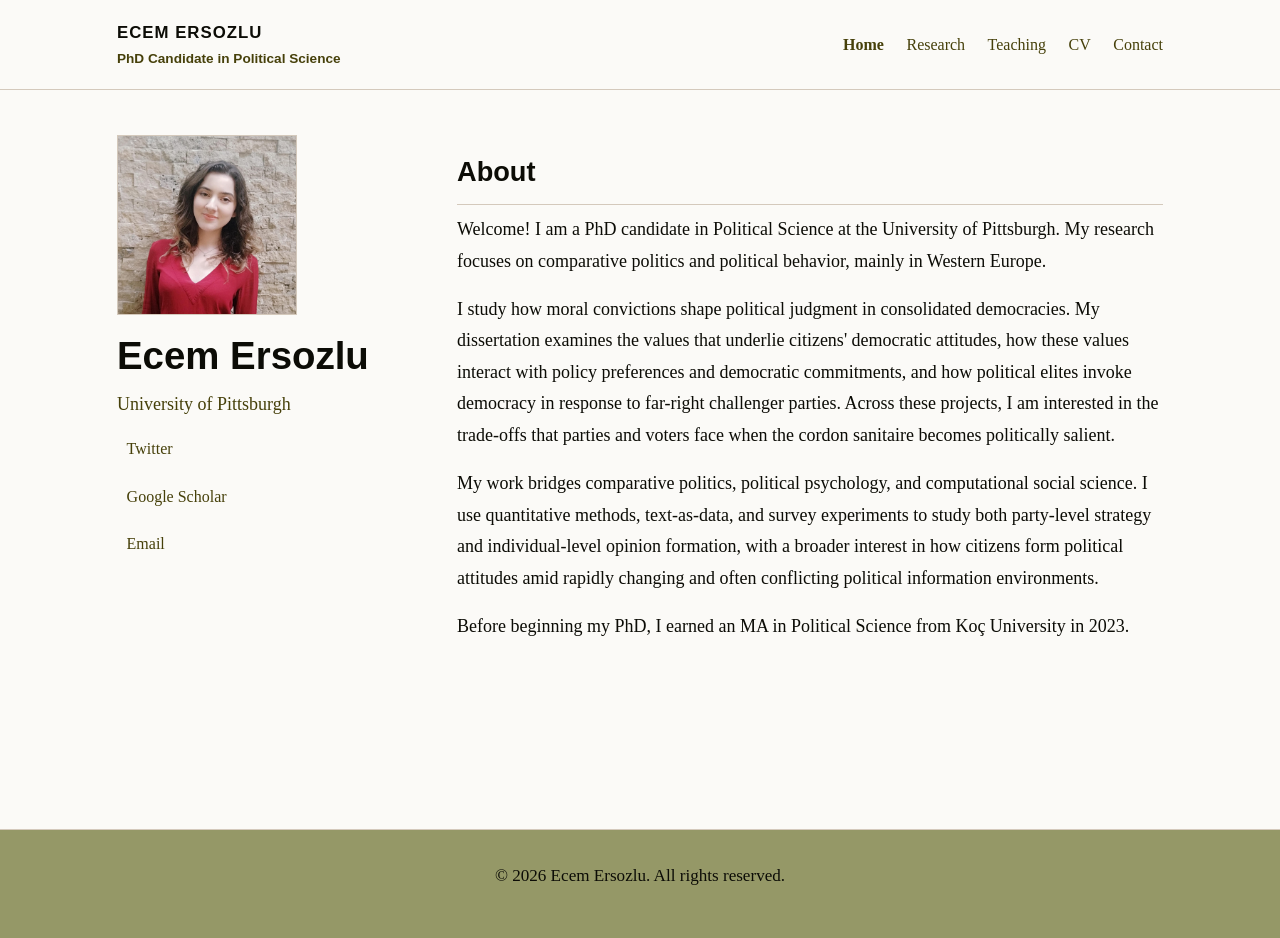
==== commit 2203c153: "Refine header/footer and layout per user: two-line sans nav logo on all pages, mix serif/sans fonts," ====
--- a/index.html
+++ b/index.html
@@ -30,8 +30,7 @@
                     <img src="images/profile.jpeg" alt="Profile photo" class="profile-image">
                 </div>
                 <div class="profile-info">
-                    <h1>Ecem Ersozlu</h1>
-                    <p class="subtitle">PhD Candidate in Political Science</p>
+                    <h1 class="title">Ecem Ersozlu</h1>
                     <p class="university">University of Pittsburgh</p>
                     <div class="profile-links">
                         <a href="https://twitter.com" target="_blank" rel="noopener noreferrer" class="profile-link">Twitter</a>
--- a/style.css
+++ b/style.css
@@ -7,12 +7,13 @@
 
 /* ===== Root & Variables ===== */
 :root {
-    --bg-color: #faf9f6;
+    --bg-color: #fbfaf7; /* slightly lighter than before */
+    --serif-font: 'Georgia', 'Garamond', serif;
+    --sans-font: -apple-system, BlinkMacSystemFont, 'Segoe UI', 'Roboto', 'Helvetica Neue', Arial, sans-serif;
     --primary-text: #0c0c06; /* slightly darker than #111509 */
-    --secondary-color: #46400A; /* dark olive */
-    --secondary-bg: #959867; /* light earthy olive for backgrounds */
+    --secondary-color: #46400A; /* dark olive for accents */
+    --footer-bg: #959867; /* footer/background secondary */
     --accent-border: #D4C9BC;
-    --serif-font: 'Georgia', 'Garamond', serif;
 }
 
 /* ===== Typography ===== */
@@ -20,33 +21,31 @@
     font-family: var(--serif-font);
     background-color: var(--bg-color);
     color: var(--primary-text);
-    line-height: 1.7; /* larger spacing for readability */
-    font-size: 17px; /* make everything a bit bigger */
+    line-height: 1.75; /* larger spacing for readability */
+    font-size: 18px; /* make everything bigger */
 }
 
-h1, h2, h3, h4, h5, h6 {
-    font-family: var(--serif-font);
-    margin-top: 1.25em;
-    margin-bottom: 0.6em;
-    font-weight: normal;
-    letter-spacing: 0.4px;
+/* Titles (use sans) */
+h1.title, h2, h3, h4, h5 {
+    font-family: var(--sans-font);
     color: var(--primary-text);
 }
 
-h1 {
-    font-size: 2.6em; /* larger */
-    margin-top: 0.4em;
-    margin-bottom: 0.2em;
+h1.title {
+    font-size: 2.4rem;
+    margin: 0.2rem 0 0.3rem 0;
 }
 
 h2 {
-    font-size: 1.6em;
+    font-size: 1.7rem;
+    margin-top: 0.8rem;
+    margin-bottom: 0.6rem;
     border-bottom: 1px solid var(--accent-border);
-    padding-bottom: 0.45em;
+    padding-bottom: 0.5rem;
 }
 
 p {
-    margin-bottom: 1em;
+    margin-bottom: 1.05rem;
     color: var(--primary-text);
 }
 
@@ -58,168 +57,52 @@
     transition: opacity 0.18s ease;
 }
 
-a:hover {
-    opacity: 0.75;
-}
+a:hover { opacity: 0.75; }
 
 /* ===== Navigation ===== */
-.navbar {
-    background-color: var(--bg-color);
-    border-bottom: 1px solid var(--accent-border);
-    position: sticky;
-    top: 0;
-    z-index: 100;
-}
+.navbar { background-color: var(--bg-color); border-bottom: 1px solid var(--accent-border); position: sticky; top: 0; z-index: 100; }
 
-.nav-container {
-    max-width: 1100px;
-    margin: 0 auto;
-    padding: 1em 1.5em;
-    display: flex;
-    justify-content: space-between;
-    align-items: center;
-}
+.nav-container { max-width: 1100px; margin: 0 auto; padding: 1em 1.5em; display: flex; justify-content: space-between; align-items: center; gap: 2rem; }
 
-.nav-logo {
-    font-family: var(--serif-font);
-    text-decoration: none;
-    font-weight: 700;
-    color: var(--primary-text);
-    display: inline-block;
-}
+/* Nav logo: use sans */
+.nav-logo { font-family: var(--sans-font); text-decoration: none; font-weight: 700; color: var(--primary-text); display: inline-block; }
+.nav-logo-line1 { display: block; font-size: 1.05rem; letter-spacing: 1px; text-transform: uppercase; }
+.nav-logo-line2 { display: block; font-size: 0.85rem; color: var(--secondary-color); text-align: center; }
 
-.nav-logo-line1 {
-    display: block;
-    font-size: 1.05rem;
-    letter-spacing: 1px;
-    text-transform: uppercase;
-}
-
-.nav-logo-line2 {
-    display: block;
-    font-size: 0.85rem;
-    color: var(--secondary-color);
-    text-align: center;
-}
-
-.nav-container .nav-menu {
-    display: flex;
-    list-style: none;
-    gap: 1.25em;
-}
-
-.nav-link {
-    text-decoration: none;
-    font-size: 1rem;
-    position: relative;
-    transition: opacity 0.18s ease;
-    color: var(--secondary-color);
-}
-
-.nav-link:hover {
-    opacity: 0.8;
-}
-
-.nav-link.active {
-    font-weight: 600;
-}
+/* Nav menu: keep serif */
+.nav-menu { display: flex; list-style: none; gap: 1.25em; }
+.nav-link { font-family: var(--serif-font); text-decoration: none; font-size: 1rem; color: var(--secondary-color); transition: opacity 0.18s ease; }
+.nav-link:hover { opacity: 0.8; }
+.nav-link.active { font-weight: 600; }
 
 /* ===== Layout ===== */
-.container {
-    max-width: 1100px;
-    margin: 0 auto;
-    padding: 2.5em 1.5em;
-}
+.container { max-width: 1100px; margin: 0 auto; padding: 2.5em 1.5em; }
 
 /* ===== Intro Two-column ===== */
-.intro {
-    display: flex;
-    gap: 2.5rem;
-    align-items: flex-start;
-    margin-bottom: 2.5em;
-}
+.intro { display: flex; gap: 1.25rem; align-items: flex-start; margin-bottom: 2.5em; }
+.intro-left { flex: 0 0 320px; display: flex; flex-direction: column; gap: 0.4rem; }
+.intro-right { flex: 1 1 auto; }
 
-.intro-left {
-    flex: 0 0 320px; /* slightly wider left column */
-    display: flex;
-    flex-direction: column;
-    gap: 1rem;
-}
+.profile-image { width: 180px; height: 180px; object-fit: cover; display: block; border: 1px solid var(--accent-border); }
 
-.intro-right {
-    flex: 1 1 auto;
-}
+.profile-info h1.title { margin: 0; }
+.university { margin: 0; color: var(--secondary-color); font-style: normal; }
 
-.profile-image {
-    width: 180px;
-    height: 180px;
-    object-fit: cover;
-    display: block;
-    border: 1px solid var(--accent-border);
-    /* square image (no border-radius) */
-}
-
-.profile-info h1 {
-    margin: 0;
-    font-size: 1.6rem;
-    color: var(--primary-text);
-}
-
-.subtitle {
-    margin: 0.2rem 0 0.3rem 0;
-    color: var(--secondary-color);
-}
-
-.university {
-    margin: 0 0 0.6rem 0;
-    color: var(--secondary-color);
-    font-style: normal;
-}
-
-.profile-links {
-    display: flex;
-    flex-direction: column;
-    gap: 0.5rem;
-}
-
-.profile-link {
-    display: inline-block;
-    padding: 0.35rem 0.6rem;
-    color: var(--secondary-color);
-    text-decoration: none;
-    border-radius: 3px;
-    font-size: 1rem;
-}
-
-.profile-link:hover {
-    background: rgba(70,64,10,0.06);
-}
+.profile-links { display: flex; flex-direction: column; gap: 0.5rem; margin-top: 0.6rem; }
+.profile-link { display: inline-block; padding: 0.35rem 0.6rem; color: var(--secondary-color); text-decoration: none; border-radius: 3px; font-size: 1rem; }
+.profile-link:hover { background: rgba(70,64,10,0.06); }
 
 /* ===== Bio & Content Sections ===== */
-.bio, .research-section, .teaching-section, .cv-section, .contact-section {
-    margin-bottom: 2.5em;
-}
-
-.bio p, .research-section p, .teaching-section p, .cv-section p {
-    max-width: 760px;
-    margin-left: 0;
-}
+.bio, .research-section, .teaching-section, .cv-section, .contact-section { margin-bottom: 2.5em; }
+.bio p, .research-section p, .teaching-section p, .cv-section p { max-width: 760px; margin-left: 0; }
 
 /* ===== Footer ===== */
-footer {
-    background-color: var(--secondary-bg);
-    border-top: 1px solid var(--accent-border);
-    padding: 1.8em;
-    text-align: center;
-    font-size: 0.95em;
-    margin-top: 3em;
-    color: var(--primary-text);
-}
+footer { background-color: var(--footer-bg); border-top: 1px solid var(--accent-border); padding: 1.8em; text-align: center; font-size: 0.95em; margin-top: 3em; color: var(--primary-text); }
 
 /* ===== Other content styles preserved ===== */
 .paper { margin-bottom: 2em; padding-bottom: 2em; border-bottom: 1px solid var(--accent-border); }
 .paper:last-child { border-bottom: none; margin-bottom: 0; padding-bottom: 0; }
-.paper-title { font-family: var(--serif-font); font-size: 1.25em; margin-bottom: 0.5em; margin-top: 0; }
+.paper-title { font-family: var(--sans-font); font-size: 1.25em; margin-bottom: 0.5em; margin-top: 0; }
 .paper-meta { font-size: 0.95em; font-style: italic; margin-bottom: 0.75em; color: var(--primary-text); opacity: 0.9; }
 .paper-abstract { font-size: 1rem; line-height: 1.7; margin-bottom: 0.75em; }
 .paper-links { display: flex; gap: 1.25em; flex-wrap: wrap; }
@@ -227,7 +110,7 @@
 
 .course { margin-bottom: 1.75em; padding-bottom: 1.75em; border-bottom: 1px solid var(--accent-border); }
 .course:last-child { border-bottom: none; margin-bottom: 0; padding-bottom: 0; }
-.course-title { font-family: var(--serif-font); font-size: 1.05em; margin-bottom: 0.25em; margin-top: 0; }
+.course-title { font-family: var(--sans-font); font-size: 1.05em; margin-bottom: 0.25em; margin-top: 0; }
 .course-role { font-size: 0.95em; font-style: italic; margin-bottom: 0.5em; opacity: 0.85; }
 .course-description { font-size: 1rem; line-height: 1.6; }
 
@@ -258,7 +141,7 @@
 
 @media (max-width: 480px) {
     body { font-size: 16px; }
-    h1 { font-size: 1.6em; }
+    h1.title { font-size: 1.6em; }
     .nav-menu { flex-direction: column; gap: 0.8em; font-size: 0.95em; }
     .container { padding: 1em 0.9em; }
     .profile-image { width: 140px; height: 140px; }
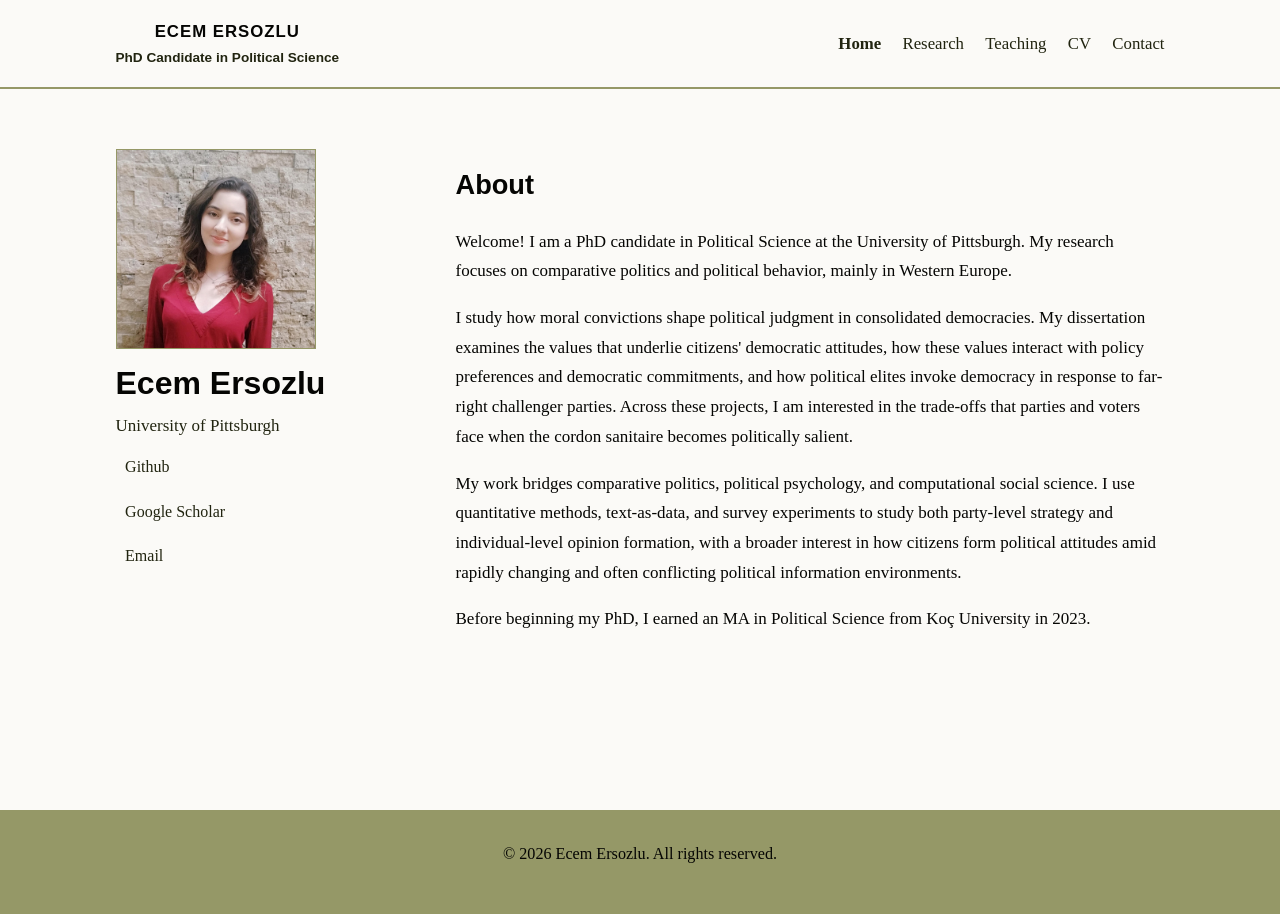
==== commit 6ce812c6: "Add files via upload" ====
--- a/index.html
+++ b/index.html
@@ -33,13 +33,12 @@
                     <h1 class="title">Ecem Ersozlu</h1>
                     <p class="university">University of Pittsburgh</p>
                     <div class="profile-links">
-                        <a href="https://twitter.com" target="_blank" rel="noopener noreferrer" class="profile-link">Twitter</a>
+                        <a href="https://github.com/ecemersozlu/" target="_blank" rel="noopener noreferrer" class="profile-link">Github</a>
                         <a href="https://scholar.google.com" target="_blank" rel="noopener noreferrer" class="profile-link">Google Scholar</a>
                         <a href="mailto:ece38@pitt.edu" class="profile-link">Email</a>
                     </div>
                 </div>
             </div>
-
             <div class="intro-right">
                 <section class="bio">
                     <h2>About</h2>
--- a/style.css
+++ b/style.css
@@ -9,11 +9,11 @@
 :root {
     --bg-color: #fbfaf7; /* slightly lighter than before */
     --serif-font: 'Georgia', 'Garamond', serif;
-    --sans-font: -apple-system, BlinkMacSystemFont, 'Segoe UI', 'Roboto', 'Helvetica Neue', Arial, sans-serif;
-    --primary-text: #0c0c06; /* slightly darker than #111509 */
-    --secondary-color: #46400A; /* dark olive for accents */
+    --sans-font: 'Inter', 'Epilogue', 'Helvetica Neue', sans-serif;
+    --primary-text: #050503; /* slightly darker than #111509 */
+    --secondary-color: #212410; /* dark olive for accents */
     --footer-bg: #959867; /* footer/background secondary */
-    --accent-border: #D4C9BC;
+    --accent-border: #959867; /* updated as requested */
 }
 
 /* ===== Typography ===== */
@@ -22,7 +22,7 @@
     background-color: var(--bg-color);
     color: var(--primary-text);
     line-height: 1.75; /* larger spacing for readability */
-    font-size: 18px; /* make everything bigger */
+    font-size: 17px; /* make everything bigger */
 }
 
 /* Titles (use sans) */
@@ -32,7 +32,7 @@
 }
 
 h1.title {
-    font-size: 2.4rem;
+    font-size: 2rem;
     margin: 0.2rem 0 0.3rem 0;
 }
 
@@ -40,7 +40,6 @@
     font-size: 1.7rem;
     margin-top: 0.8rem;
     margin-bottom: 0.6rem;
-    border-bottom: 1px solid var(--accent-border);
     padding-bottom: 0.5rem;
 }
 
@@ -60,35 +59,38 @@
 a:hover { opacity: 0.75; }
 
 /* ===== Navigation ===== */
-.navbar { background-color: var(--bg-color); border-bottom: 1px solid var(--accent-border); position: sticky; top: 0; z-index: 100; }
+.navbar { background-color: var(--bg-color); border-bottom: 2px solid var(--accent-border); position: sticky; top: 0; z-index: 100; }
 
 .nav-container { max-width: 1100px; margin: 0 auto; padding: 1em 1.5em; display: flex; justify-content: space-between; align-items: center; gap: 2rem; }
 
-/* Nav logo: use sans */
-.nav-logo { font-family: var(--sans-font); text-decoration: none; font-weight: 700; color: var(--primary-text); display: inline-block; }
+/* Nav logo: use sans. Center the two lines relative to each other */
+.nav-logo { font-family: var(--sans-font); text-decoration: none; font-weight: 700; color: var(--primary-text); display: inline-block; text-align: center; }
 .nav-logo-line1 { display: block; font-size: 1.05rem; letter-spacing: 1px; text-transform: uppercase; }
 .nav-logo-line2 { display: block; font-size: 0.85rem; color: var(--secondary-color); text-align: center; }
 
 /* Nav menu: keep serif */
 .nav-menu { display: flex; list-style: none; gap: 1.25em; }
-.nav-link { font-family: var(--serif-font); text-decoration: none; font-size: 1rem; color: var(--secondary-color); transition: opacity 0.18s ease; }
+.nav-link { font-family: var(--serif-font); text-decoration: none; font-size: 1.05rem; color: var(--secondary-color); transition: opacity 0.18s ease; }
 .nav-link:hover { opacity: 0.8; }
-.nav-link.active { font-weight: 600; }
+.nav-link.active { font-weight: 900; }
 
 /* ===== Layout ===== */
 .container { max-width: 1100px; margin: 0 auto; padding: 2.5em 1.5em; }
 
 /* ===== Intro Two-column ===== */
-.intro { display: flex; gap: 1.25rem; align-items: flex-start; margin-bottom: 2.5em; }
-.intro-left { flex: 0 0 320px; display: flex; flex-direction: column; gap: 0.4rem; }
+.intro { display: flex; gap: 1.25rem; align-items: flex-start; margin-bottom: 2.5em; margin-top: 1em;}
+/* make vertical spacing in the left column lighter */
+.intro-left { flex: 0 0 320px; display: flex; flex-direction: column; gap: 0.3rem; }
 .intro-right { flex: 1 1 auto; }
 
-.profile-image { width: 180px; height: 180px; object-fit: cover; display: block; border: 1px solid var(--accent-border); }
+.profile-image { width: 200px; height: 200px; object-fit: cover; display: block; border: 0.5px solid var(--accent-border); }
 
 .profile-info h1.title { margin: 0; }
-.university { margin: 0; color: var(--secondary-color); font-style: normal; }
+.university { margin: 0; color: var(--secondary-color); font-style: bold; }
 
-.profile-links { display: flex; flex-direction: column; gap: 0.5rem; margin-top: 0.6rem; }
+/* bring text closer to photo: smaller top margin on profile-info and links */
+.profile-info { margin-top: 0.1rem; }
+.profile-links { display: flex; flex-direction: column; gap: 0.35rem; margin-top: 0.4rem; }
 .profile-link { display: inline-block; padding: 0.35rem 0.6rem; color: var(--secondary-color); text-decoration: none; border-radius: 3px; font-size: 1rem; }
 .profile-link:hover { background: rgba(70,64,10,0.06); }
 
